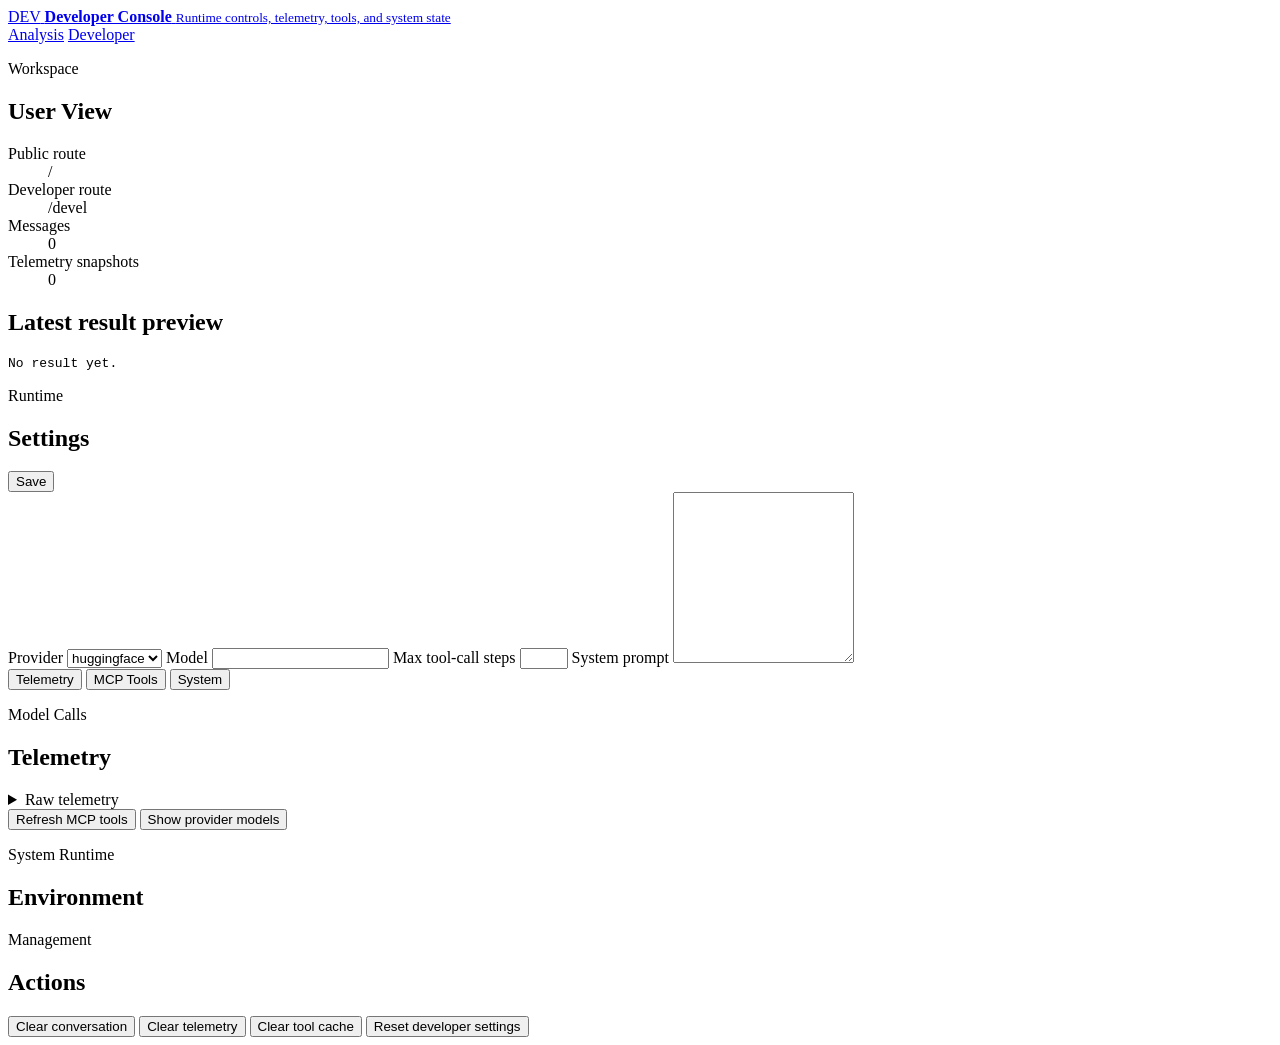
==== src/main/resources/static/devel.html @ 88546a42 "Updated system prompt and replaced the UI from Python based on streamlit to Java/HTML/CSS full stack" ====
<!doctype html>
<html lang="en">
<head>
  <meta charset="utf-8">
  <meta name="viewport" content="width=device-width, initial-scale=1">
  <title>Developer Console</title>
  <link rel="stylesheet" href="/static/styles.css">
  <script src="/static/app.js" defer></script>
</head>
<body data-page="developer">
  <header class="topbar">
    <a class="brand" href="/" aria-label="Real Estate Beyond RGB home">
      <span class="brand-mark">DEV</span>
      <span>
        <strong>Developer Console</strong>
        <small>Runtime controls, telemetry, tools, and system state</small>
      </span>
    </a>
    <nav class="topnav" aria-label="Primary navigation">
      <a href="/">Analysis</a>
      <a class="active" href="/devel">Developer</a>
    </nav>
  </header>

  <main class="workspace developer-grid">
    <section class="overview-panel">
      <div class="section-head">
        <div>
          <p class="eyebrow">Workspace</p>
          <h1>User View</h1>
        </div>
      </div>
      <dl class="detail-list">
        <div><dt>Public route</dt><dd>/</dd></div>
        <div><dt>Developer route</dt><dd>/devel</dd></div>
        <div><dt>Messages</dt><dd data-count="messages">0</dd></div>
        <div><dt>Telemetry snapshots</dt><dd data-count="telemetry">0</dd></div>
      </dl>
      <h2>Latest result preview</h2>
      <pre id="latest-preview" class="code-block">No result yet.</pre>
    </section>

    <section class="settings-panel">
      <div class="section-head">
        <div>
          <p class="eyebrow">Runtime</p>
          <h1>Settings</h1>
        </div>
        <button id="save-settings" class="button primary" type="button">Save</button>
      </div>
      <form id="settings-form" class="settings-form">
        <label>
          Provider
          <select id="provider-field" name="provider">
            <option value="huggingface">huggingface</option>
          </select>
        </label>
        <label>
          Model
          <input id="model-field" name="model" type="text">
        </label>
        <label>
          Max tool-call steps
          <input id="max-steps-field" name="max_steps" type="number" min="1" max="20">
        </label>
        <label class="wide">
          System prompt
          <textarea id="system-prompt-field" name="system_prompt" rows="11"></textarea>
        </label>
      </form>
    </section>

    <section class="console-panel">
      <div class="tabs" role="tablist" aria-label="Developer sections">
        <button class="tab active" type="button" data-tab="telemetry">Telemetry</button>
        <button class="tab" type="button" data-tab="tools">MCP Tools</button>
        <button class="tab" type="button" data-tab="system">System</button>
      </div>

      <div class="tab-panel" data-panel="telemetry">
        <div class="section-head">
          <div>
            <p class="eyebrow">Model Calls</p>
            <h2>Telemetry</h2>
          </div>
        </div>
        <div id="telemetry-output" class="telemetry-grid"></div>
        <details class="raw-details">
          <summary>Raw telemetry</summary>
          <pre id="raw-telemetry" class="code-block">No telemetry yet.</pre>
        </details>
      </div>

      <div class="tab-panel hidden" data-panel="tools">
        <div class="toolbar">
          <button id="refresh-tools" class="button" type="button">Refresh MCP tools</button>
          <button id="refresh-models" class="button" type="button">Show provider models</button>
        </div>
        <div id="models-output" class="model-list"></div>
        <div id="tools-output" class="tool-grid"></div>
      </div>

      <div class="tab-panel hidden" data-panel="system">
        <div class="system-layout">
          <section>
            <div class="section-head">
              <div>
                <p class="eyebrow">System Runtime</p>
                <h2>Environment</h2>
              </div>
            </div>
            <dl id="runtime-summary" class="detail-list"></dl>
          </section>
          <section>
            <div class="section-head">
              <div>
                <p class="eyebrow">Management</p>
                <h2>Actions</h2>
              </div>
            </div>
            <div class="action-stack">
              <button class="button" type="button" data-system-action="clear_conversation">Clear conversation</button>
              <button class="button" type="button" data-system-action="clear_telemetry">Clear telemetry</button>
              <button class="button" type="button" data-system-action="clear_tool_cache">Clear tool cache</button>
              <button class="button danger" type="button" data-system-action="reset_settings">Reset developer settings</button>
            </div>
          </section>
        </div>
      </div>
    </section>
  </main>

  <div id="toast" class="toast" role="status" aria-live="polite"></div>
</body>
</html>
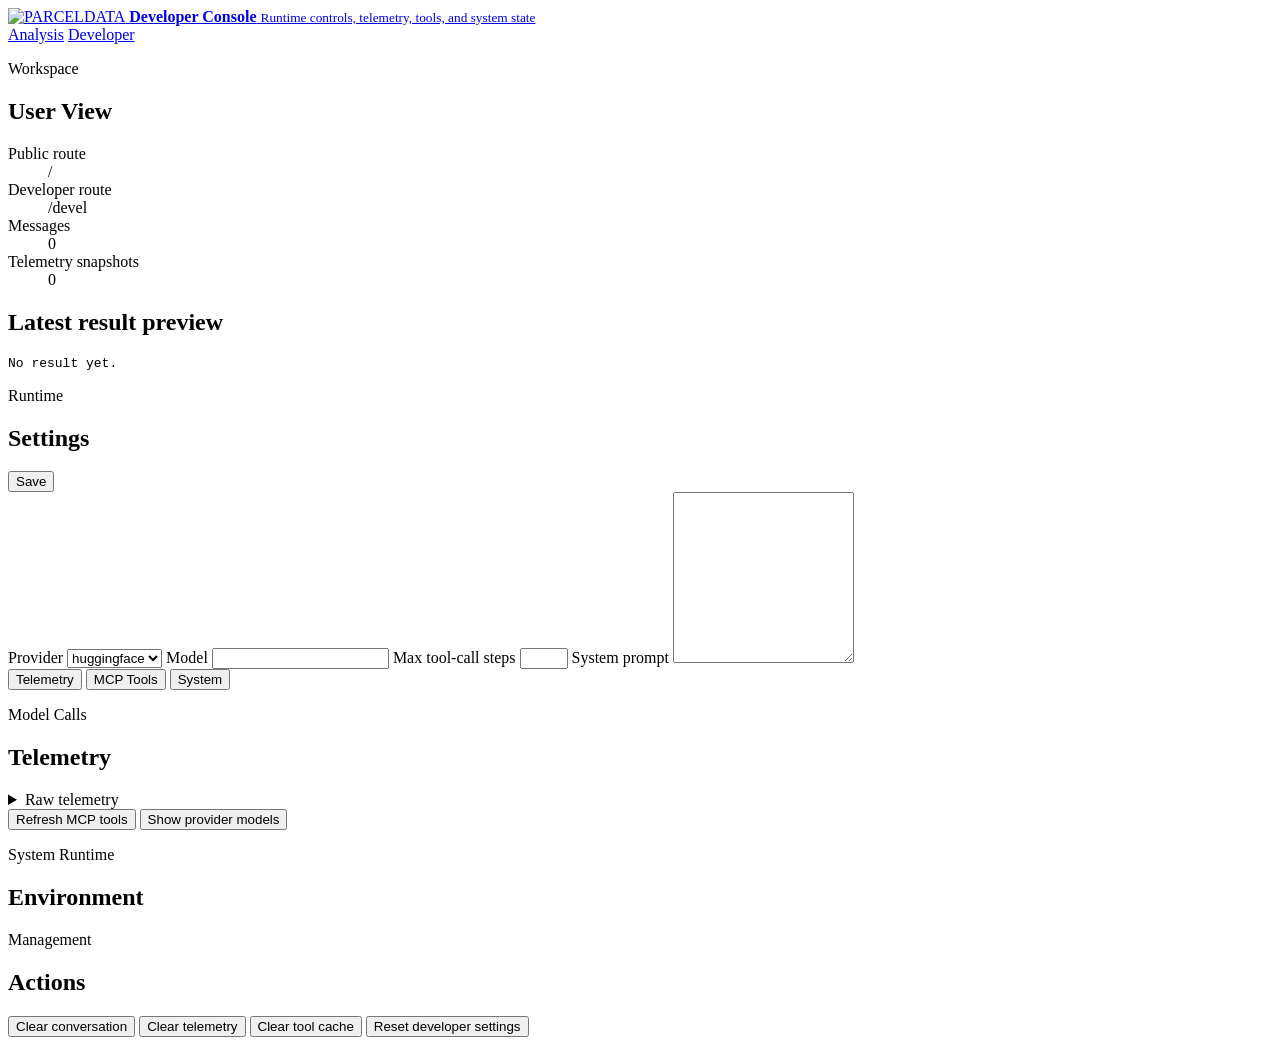
==== commit fa3a9ad2: "Some fixes on the UI" ====
--- a/src/main/resources/static/devel.html
+++ b/src/main/resources/static/devel.html
@@ -10,7 +10,7 @@
 <body data-page="developer">
   <header class="topbar">
     <a class="brand" href="/" aria-label="Real Estate Beyond RGB home">
-      <span class="brand-mark">DEV</span>
+      <img class="brand-logo" src="/static/parceldata-logo.svg" alt="PARCELDATA">
       <span>
         <strong>Developer Console</strong>
         <small>Runtime controls, telemetry, tools, and system state</small>
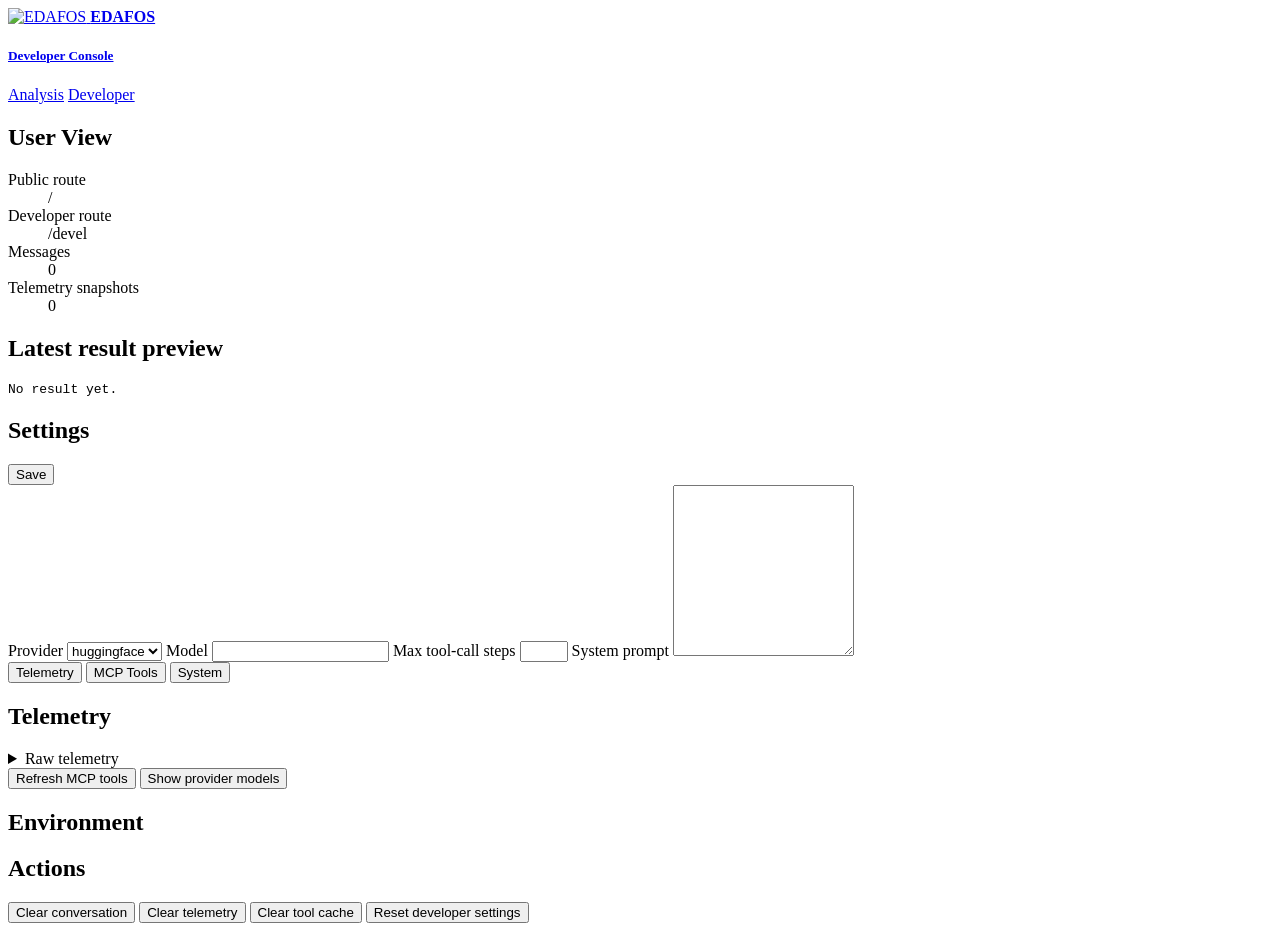
==== commit 4d86d368: "fixed some apearance issues" ====
--- a/src/main/resources/static/devel.html
+++ b/src/main/resources/static/devel.html
@@ -10,11 +10,11 @@
 <body data-page="developer">
   <header class="topbar">
     <a class="brand" href="/" aria-label="Real Estate Beyond RGB home">
-      <img class="brand-logo" src="/static/parceldata-logo.svg" alt="PARCELDATA">
+      <img class="brand-logo" src="/static/logo.png" alt="EDAFOS">
       <span>
-        <strong>Developer Console</strong>
-        <small>Runtime controls, telemetry, tools, and system state</small>
+        <strong>EDAFOS</strong>
       </span>
+      <h5 class="subtitle">Developer Console</h5>
     </a>
     <nav class="topnav" aria-label="Primary navigation">
       <a href="/">Analysis</a>
@@ -26,7 +26,6 @@
     <section class="overview-panel">
       <div class="section-head">
         <div>
-          <p class="eyebrow">Workspace</p>
           <h1>User View</h1>
         </div>
       </div>
@@ -43,7 +42,6 @@
     <section class="settings-panel">
       <div class="section-head">
         <div>
-          <p class="eyebrow">Runtime</p>
           <h1>Settings</h1>
         </div>
         <button id="save-settings" class="button primary" type="button">Save</button>
@@ -53,6 +51,7 @@
           Provider
           <select id="provider-field" name="provider">
             <option value="huggingface">huggingface</option>
+            <option value="google">google</option>
           </select>
         </label>
         <label>
@@ -80,7 +79,6 @@
       <div class="tab-panel" data-panel="telemetry">
         <div class="section-head">
           <div>
-            <p class="eyebrow">Model Calls</p>
             <h2>Telemetry</h2>
           </div>
         </div>
@@ -105,7 +103,6 @@
           <section>
             <div class="section-head">
               <div>
-                <p class="eyebrow">System Runtime</p>
                 <h2>Environment</h2>
               </div>
             </div>
@@ -114,7 +111,6 @@
           <section>
             <div class="section-head">
               <div>
-                <p class="eyebrow">Management</p>
                 <h2>Actions</h2>
               </div>
             </div>
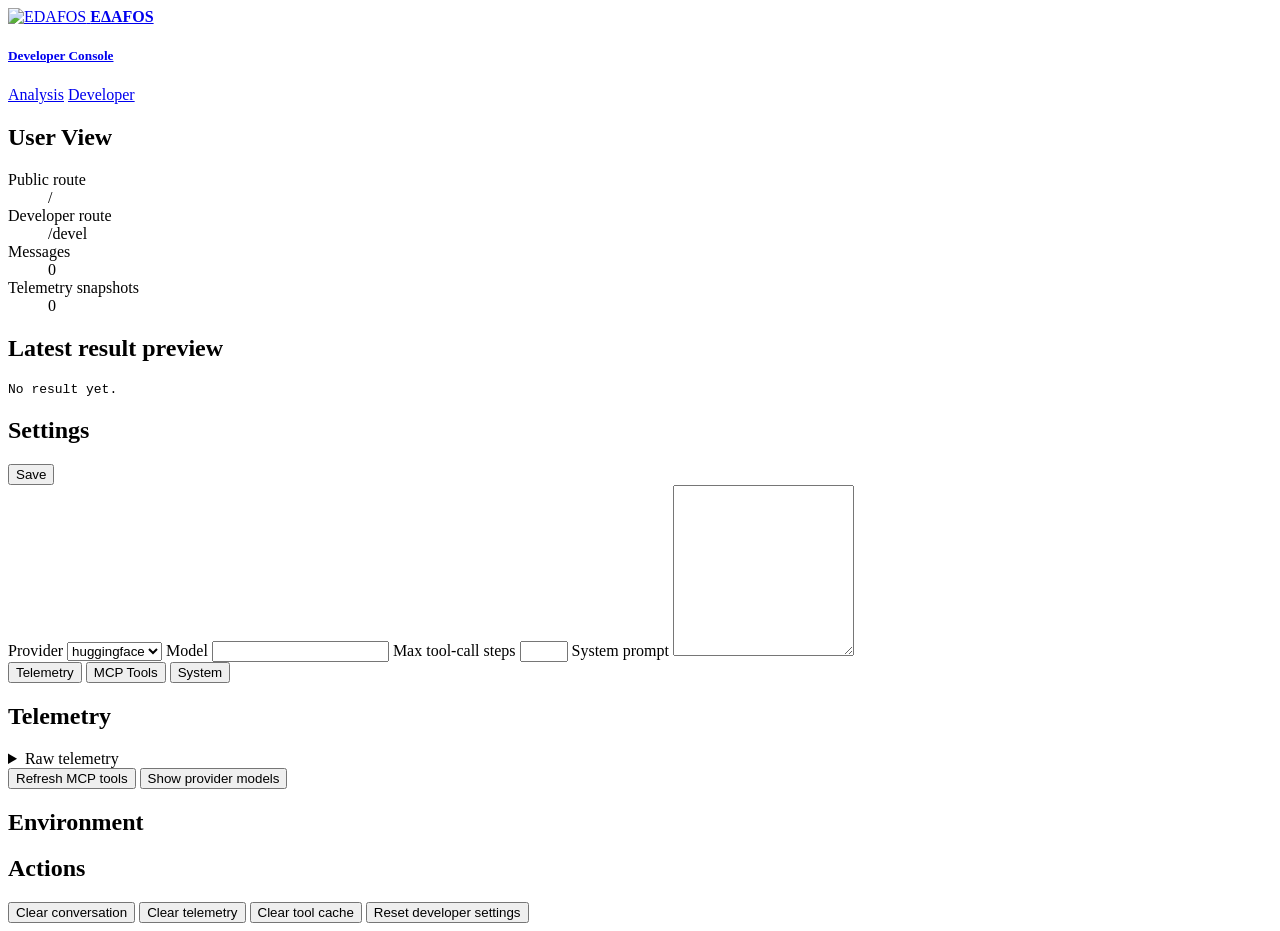
==== commit 7a3d1d8a: "changed the name on the logo" ====
--- a/src/main/resources/static/devel.html
+++ b/src/main/resources/static/devel.html
@@ -12,7 +12,7 @@
     <a class="brand" href="/" aria-label="Real Estate Beyond RGB home">
       <img class="brand-logo" src="/static/logo.png" alt="EDAFOS">
       <span>
-        <strong>EDAFOS</strong>
+        <strong>EΔAFOS</strong>
       </span>
       <h5 class="subtitle">Developer Console</h5>
     </a>
